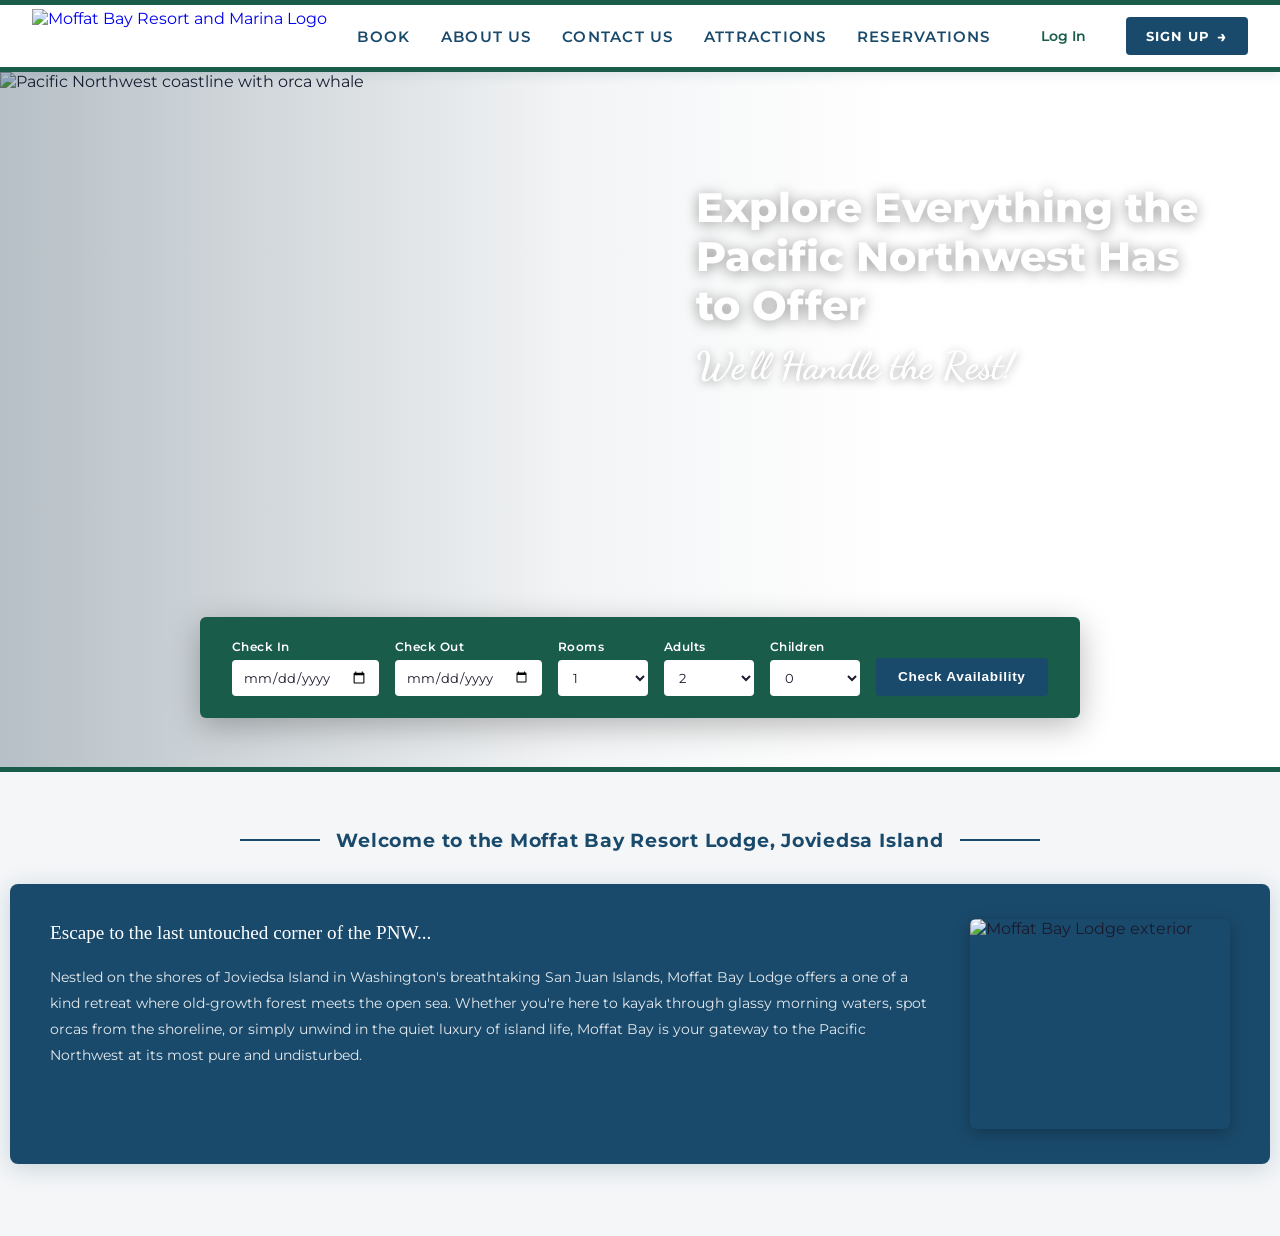
==== moffat-bay-app/index.html @ 00b936b2 "Pushing all files for Landing Page Front end and back end to GitHub Repo in Folder moffat-bay-app Jo" ====
<!DOCTYPE html>
<html lang="en">
<head>
    <meta charset="UTF-8">
    <meta name="viewport" content="width=device-width, initial-scale=1.0">
    <title>Moffat Bay Resort & Marina</title>

    <!-- Google Fonts -->
    <link href="https://fonts.googleapis.com/css2?family=Montserrat:wght@300;400;500;600;700;800&family=Dancing+Script:wght@600;700&family=Permanent+Marker&display=swap" rel="stylesheet">

    <!-- Link to stylesheet -->
    <link rel="stylesheet" href="mb_stylesheet.css">
</head>
<body>

<!-- Navigation bar at top of page -->
<nav>
    <a href="index.html" class="nav_logo">
        <img src="../../mbpics/mb_logo.jpg" alt="Moffat Bay Resort and Marina Logo">
    </a>

    <!-- Main menu links -->
    <ul class="nav_links">
        <li><a href="book.html">Book</a></li>
        <li><a href="about.html">About Us</a></li>
        <li><a href="contact.html">Contact Us</a></li>
        <li><a href="attractions.html">Attractions</a></li>
        <li><a href="reservations.html">Reservations</a></li>
    </ul>

    <!-- Log in and sign up buttons -->
    <div class="nav_auth">
        <a href="login.html" class="nav_login">Log In</a>
        <a href="signup.html" class="nav_signup">Sign Up</a>
    </div>
</nav>


<!-- Hero section with background picture and booking form -->
<section class="hero">
    <img src="../../mbpics/mb_whale.jpg" alt="Pacific Northwest coastline with orca whale" class="hero_img">
    <div class="hero_overlay"></div>

    <!-- Main headline over the picture -->
    <div class="hero_text">
        <h1 class="hero_heading">
            Explore Everything the<br>
            Pacific Northwest Has to Offer
        </h1>
        <p class="hero_sub">We'll Handle the Rest!</p>
    </div>

    <!-- Booking form -->
    <form class="booking_bar" action="CheckAvailabilityServlet" method="GET">

        <div class="booking_field">
            <label for="checkIn">Check In</label>
            <input type="date" id="checkIn" name="checkIn" required>
        </div>

        <div class="booking_field">
            <label for="checkOut">Check Out</label>
            <input type="date" id="checkOut" name="checkOut" required>
        </div>

        <div class="booking_field booking_field_small">
            <label for="rooms">Rooms</label>
            <select id="rooms" name="rooms">
                <option value="1">1</option>
                <option value="2">2</option>
                <option value="3">3</option>
                <option value="4">4</option>
            </select>
        </div>

        <div class="booking_field booking_field_small">
            <label for="adults">Adults</label>
            <select id="adults" name="adults">
                <option value="1">1</option>
                <option value="2" selected>2</option>
                <option value="3">3</option>
                <option value="4">4</option>
                <option value="5">5</option>
                <option value="6">6</option>
            </select>
        </div>

        <div class="booking_field booking_field_small">
            <label for="children">Children</label>
            <select id="children" name="children">
                <option value="0" selected>0</option>
                <option value="1">1</option>
                <option value="2">2</option>
                <option value="3">3</option>
                <option value="4">4</option>
            </select>
        </div>

        <button type="submit" class="check_btn">Check Availability</button>

    </form>
</section>


<!-- Welcome section below the picture -->
<section class="welcome_section">

    <h2 class="welcome_heading">
        Welcome to the Moffat Bay Resort Lodge, Joviedsa Island
    </h2>

    <!-- Blue card with info and lodge picture -->
    <div class="welcome_card">
        <div class="welcome_card_text">
            <p class="welcome_tagline">
                Escape to the last untouched corner of the PNW...
            </p>
            <p class="welcome_body">
                Nestled on the shores of Joviedsa Island in Washington's breathtaking
                San Juan Islands, Moffat Bay Lodge offers a one of a kind retreat where
                old-growth forest meets the open sea. Whether you're here to kayak through
                glassy morning waters, spot orcas from the shoreline, or simply unwind in
                the quiet luxury of island life, Moffat Bay is your gateway to the Pacific
                Northwest at its most pure and undisturbed.
            </p>
        </div>
        <img src="../../mbpics/mb_lodge.jpg" alt="Moffat Bay Lodge exterior" class="welcome_img">
    </div>

</section>

</body>
</html>
---- moffat-bay-app/mb_stylesheet.css ----
/* Moffat Bay Resort and Marina - Main Stylesheet */


/* Color variables */
:root {
    --sea_blue: #1a4a6b;
    --sea_blue_dark: #0f2d42;
    --deep_sea_green: #1a5c4a;
    --sea_green_dark: #0f3d30;
    --white: #ffffff;
    --off_white: #f4f6f8;
    --text_dark: #1a1a2e;
    --nav_height: 72px;
}


/* Reset default browser styles */
* {
    box-sizing: border-box;
    margin: 0;
    padding: 0;
}

html {
    scroll-behavior: smooth;
}

body {
    font-family: 'Montserrat', sans-serif;
    color: var(--text_dark);
    background: var(--white);
    overflow-x: hidden;
}


/* Navigation bar */
nav {
    position: fixed;
    top: 0;
    left: 0;
    right: 0;
    z-index: 1000;
    height: var(--nav_height);
    background: var(--white);
    border-top: 5px solid var(--deep_sea_green);
    border-bottom: 5px solid var(--deep_sea_green);
    display: flex;
    align-items: center;
    justify-content: space-between;
    padding: 0 2rem;
    box-shadow: 0 2px 12px rgba(26, 74, 107, 0.12);
}

/* Logo */
.nav_logo {
    display: flex;
    align-items: center;
    text-decoration: none;
}

.nav_logo img {
    height: 54px;
    width: auto;
    object-fit: contain;
}

/* Menu links */
.nav_links {
    display: flex;
    align-items: center;
    flex: 1;
    justify-content: space-evenly;
    list-style: none;
}

.nav_links a {
    text-decoration: none;
    font-weight: 600;
    font-size: clamp(0.82rem, 1.2vw, 1.1rem);
    letter-spacing: 0.08em;
    text-transform: uppercase;
    color: var(--sea_blue);
    transition: color 0.2s;
}

.nav_links a:hover {
    color: var(--deep_sea_green);
    text-decoration: underline;
    text-underline-offset: 4px;
    text-decoration-color: var(--deep_sea_green);
}

/* Log in and sign up buttons */
.nav_auth {
    display: flex;
    align-items: center;
    gap: 1.25rem;
}

.nav_login {
    text-decoration: none;
    font-weight: 600;
    font-size: 0.88rem;
    color: var(--deep_sea_green);
    padding: 0.6rem 1.25rem;
    border-radius: 4px;
    transition: background 0.2s, color 0.2s;
}

.nav_login:hover {
    background: var(--deep_sea_green);
    color: var(--white);
}

.nav_signup {
    display: inline-flex;
    align-items: center;
    gap: 0.4rem;
    background: var(--sea_blue);
    color: var(--white);
    text-decoration: none;
    font-weight: 700;
    font-size: 0.82rem;
    letter-spacing: 0.08em;
    text-transform: uppercase;
    padding: 0.6rem 1.25rem;
    border-radius: 4px;
    transition: background 0.2s;
}

.nav_signup:hover {
    background: var(--deep_sea_green);
}

.nav_signup::after {
    content: '→';
    font-size: 1rem;
}


/* Hero section with whale picture */
.hero {
    margin-top: var(--nav_height);
    position: relative;
    border-bottom: 5px solid var(--deep_sea_green);
    height: calc(100vh - var(--nav_height));
    min-height: 520px;
    max-height: 700px;
    overflow: hidden;
}

.hero_img {
    width: 100%;
    height: 100%;
    object-fit: cover;
    object-position: center 40%;
    display: block;
}

.hero_overlay {
    position: absolute;
    inset: 0;
    background: linear-gradient(to right, rgba(15, 45, 66, 0.30) 0%, rgba(15, 45, 66, 0.05) 45%, transparent 70%);
}

.hero_text {
    position: absolute;
    top: 16%;
    right: 5%;
    max-width: 520px;
}

.hero_heading {
    font-weight: 800;
    font-size: clamp(1.75rem, 3.2vw, 2.7rem);
    color: var(--white);
    line-height: 1.2;
    text-shadow: 0 2px 14px rgba(0, 0, 0, 0.4);
    margin-bottom: 0.75rem;
}

.hero_sub {
    font-family: 'Dancing Script', cursive;
    font-weight: 700;
    font-size: clamp(1.6rem, 3vw, 2.5rem);
    color: var(--white);
    text-shadow: 0 2px 10px rgba(0, 0, 0, 0.35);
}


/* Booking bar on top of hero image */
.booking_bar {
    position: absolute;
    bottom: 7%;
    left: 50%;
    transform: translateX(-50%);
    width: 92%;
    max-width: 880px;
    background: var(--deep_sea_green);
    border-radius: 6px;
    padding: 1.4rem 2rem;
    display: flex;
    align-items: flex-end;
    gap: 1rem;
    box-shadow: 0 8px 32px rgba(0, 0, 0, 0.28);
}

.booking_field {
    display: flex;
    flex-direction: column;
    gap: 0.4rem;
    flex: 1;
}

.booking_field label {
    font-weight: 600;
    font-size: 0.78rem;
    letter-spacing: 0.04em;
    color: var(--white);
}

.booking_field input[type="date"],
.booking_field select {
    font-family: 'Montserrat', sans-serif;
    font-size: 0.84rem;
    color: var(--text_dark);
    background: var(--white);
    border: none;
    border-radius: 4px;
    padding: 0.55rem 0.7rem;
    width: 100%;
    outline: none;
    cursor: pointer;
}

.booking_field input[type="date"]:focus,
.booking_field select:focus {
    box-shadow: 0 0 0 2px #c9a84c;
}

/* Smaller fields for Rooms, Adults, and Children */
.booking_field_small {
    max-width: 95px;
}

.check_btn {
    background: var(--sea_blue);
    color: var(--white);
    font-weight: 700;
    font-size: 0.85rem;
    letter-spacing: 0.05em;
    border: none;
    border-radius: 4px;
    padding: 0.72rem 1.4rem;
    cursor: pointer;
    white-space: nowrap;
    align-self: flex-end;
    transition: background 0.2s;
}

.check_btn:hover {
    background: var(--sea_blue_dark);
}


/* Welcome section below the hero */
.welcome_section {
    background: var(--off_white);
    padding: 3.5rem 10px 4.5rem;
}

.welcome_heading {
    text-align: center;
    font-weight: 700;
    font-size: clamp(0.95rem, 1.8vw, 1.2rem);
    color: var(--sea_blue);
    letter-spacing: 0.04em;
    display: flex;
    align-items: center;
    justify-content: center;
    gap: 1rem;
    margin-bottom: 2rem;
}

/* Small lines on either side of the welcome heading */
.welcome_heading::before,
.welcome_heading::after {
    content: '';
    display: block;
    width: 80px;
    height: 2px;
    background: var(--sea_blue);
    flex-shrink: 0;
}

.welcome_card {
    max-width: 100%;
    margin: 0 auto;
    background: var(--sea_blue);
    border-radius: 8px;
    padding: 2.2rem 2.5rem;
    display: grid;
    grid-template-columns: 1fr 260px;
    gap: 2rem;
    align-items: start;
    box-shadow: 0 4px 24px rgba(26, 74, 107, 0.2);
}

.welcome_tagline {
    font-family: 'Permanent Marker', cursive;
    font-size: clamp(1rem, 1.8vw, 1.2rem);
    color: var(--white);
    margin-bottom: 1rem;
    line-height: 1.5;
}

.welcome_body {
    font-size: 0.88rem;
    color: rgba(255, 255, 255, 0.88);
    line-height: 1.85;
}

.welcome_img {
    width: 100%;
    height: 210px;
    object-fit: cover;
    border-radius: 6px;
    box-shadow: 0 4px 16px rgba(0, 0, 0, 0.28);
}


/* Make page work on smaller screens like phones */
@media (max-width: 820px) {

    .nav_links {
        display: none;
    }

    .booking_bar {
        flex-wrap: wrap;
        bottom: 2%;
        padding: 1.2rem;
    }

    .booking_field {
        flex: 1 1 42%;
    }

    .booking_field_small {
        max-width: 100%;
    }

    .hero_text {
        top: 10%;
        right: 4%;
        max-width: 75%;
    }

    .welcome_card {
        grid-template-columns: 1fr;
    }

    .welcome_img {
        height: 190px;
    }
}
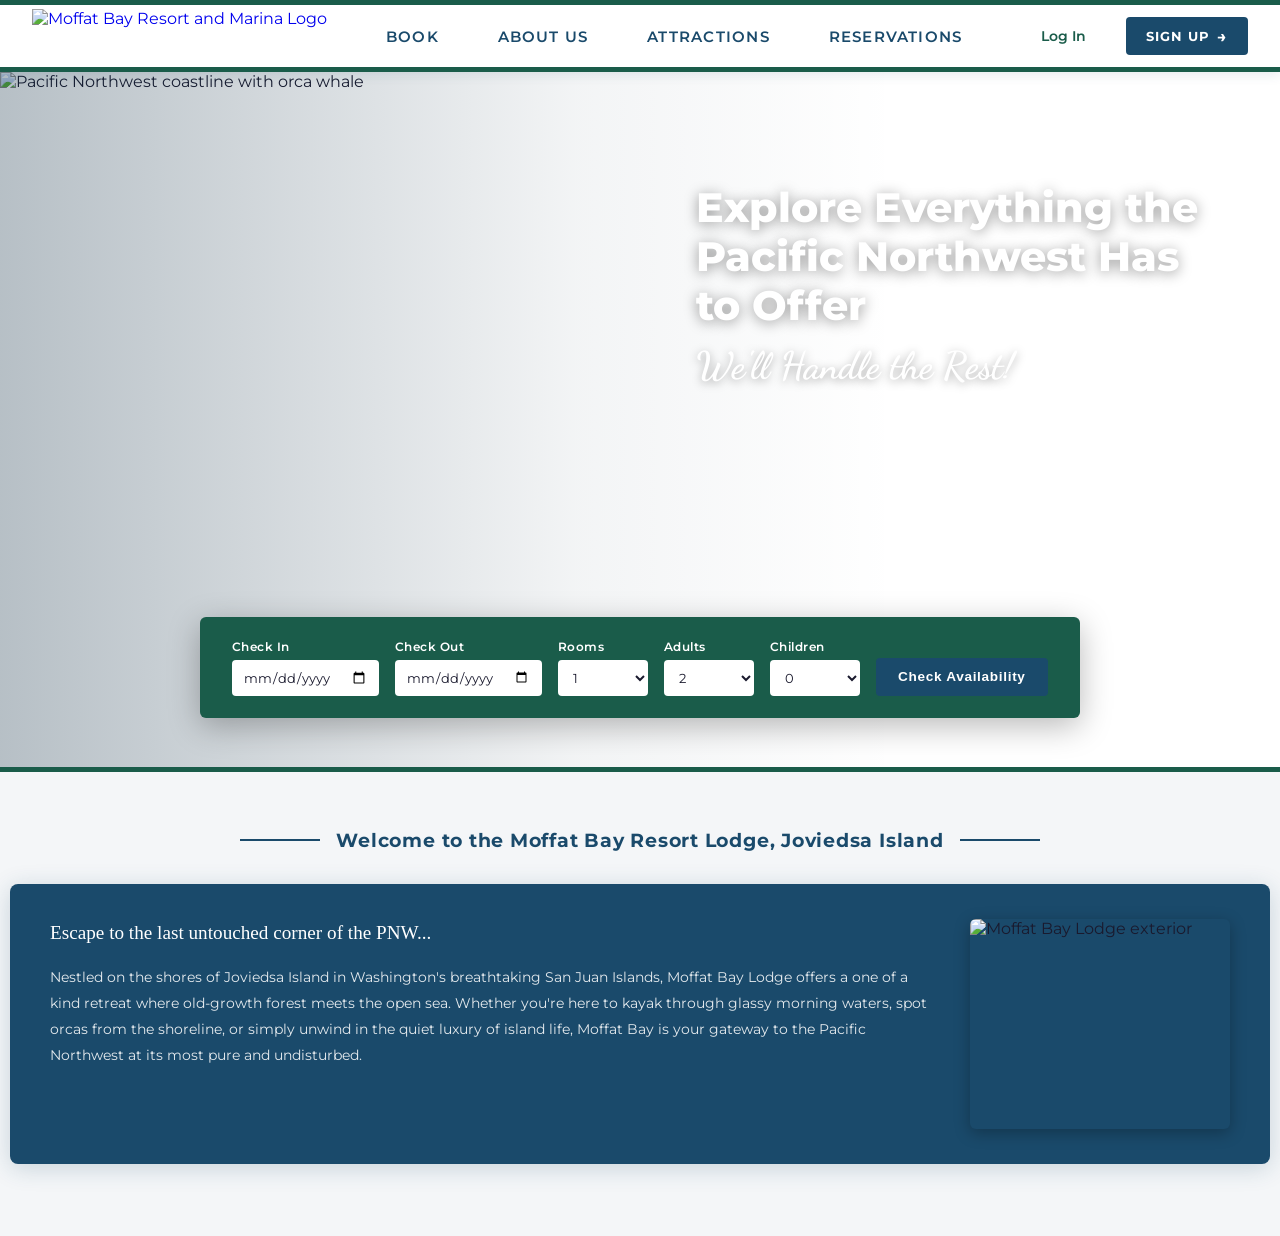
==== commit c84430ad: "Client requested changes: 5% room rate increase and removed Contact Us page from navigation Joel Atk" ====
--- a/moffat-bay-app/index.html
+++ b/moffat-bay-app/index.html
@@ -23,15 +23,14 @@
     <ul class="nav_links">
         <li><a href="book.html">Book</a></li>
         <li><a href="about.html">About Us</a></li>
-        <li><a href="contact.html">Contact Us</a></li>
         <li><a href="attractions.html">Attractions</a></li>
         <li><a href="reservations.html">Reservations</a></li>
     </ul>
 
     <!-- Log in and sign up buttons -->
     <div class="nav_auth">
-        <a href="login.html" class="nav_login">Log In</a>
-        <a href="signup.html" class="nav_signup">Sign Up</a>
+        <a href="login.jsp" class="nav_login">Log In</a>
+        <a href="signup.jsp" class="nav_signup">Sign Up</a>
     </div>
 </nav>
 
